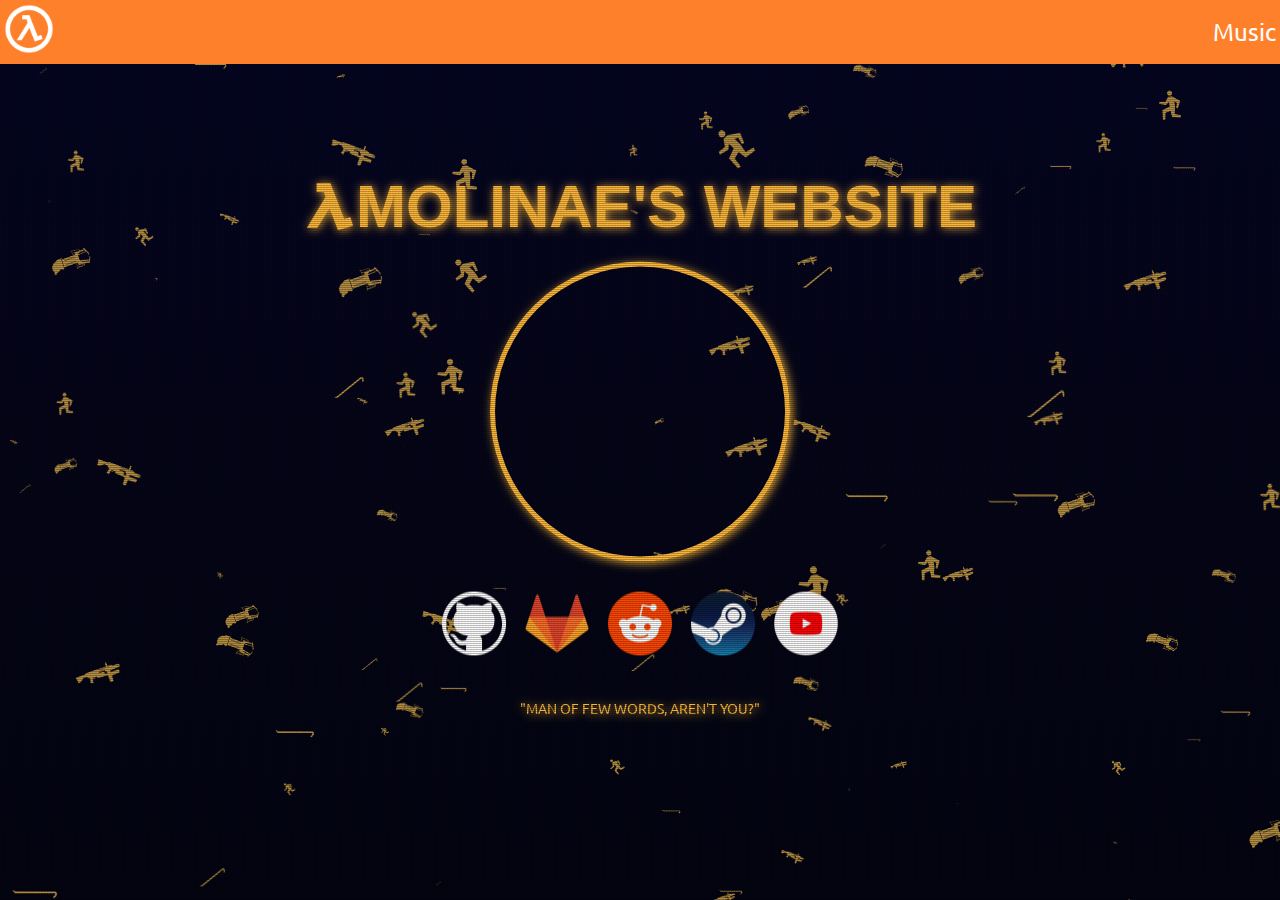
==== index.html @ 913134d8 "optimize and clean website" ====
<!DOCTYPE html>
<html lang="en">
<head>
	<meta charset="UTF-8">
	<meta name="viewport" content="width=device-width, initial-scale=1.0">
	<link rel="stylesheet" href="css/index.min.css">
	<link href="/assets/favicon.ico" rel="icon"/>
	<title>amolinae's website</title>
	<meta name=description content="Federal regulations require me to warn you that this next test chamber... is looking pretty good.">
</head>
<body>
	<nav class="navbar">
		<a href="https://amolinae.com"><img class="logo" src="assets/icons/lambda.webp" alt="λ" draggable=false></a>
		<ul class="navbarlinks">
			<li class="link"><a href="https://music.amolinae.com">Music</a></li>
			<li class="toggle"><a href="#"><i class="fas fa-bars"></i></a></li>
		</ul>
	</nav>
	<div id="particles-js">
		<div class="crt">
			<link href="https://fonts.googleapis.com/css2?family=Merriweather:ital,wght@1,300&family=Ubuntu:ital,wght@0,500;1,400&display=swap" rel="stylesheet">
			<div class="card">
				<script defer src="scripts/app.js"></script>
				<script src="scripts/tsparticles.bundle.min.js"></script>
				<h1><span style="font-family: lambda;">A</span>molinae's website</h1>
				<img src="https://www.gravatar.com/avatar/666833cd7db12b0b25cd6b6a48103cdf?s=300" draggable="false" class="profile" alt="profile"/>
				<div class="contact">
					<a href="https://github.com/amolinae06"><img class="icon" src="assets/icons/github.webp" draggable=false alt="github"></a>
					<a href="https://gitlab.com/amolinae06"><img class="icon" src="assets/icons/gitlab.webp" draggable=false alt="gitlab"></a>
					<a href="https://www.reddit.com/user/amolinae_games"><img class="icon" src="assets/icons/reddit.webp" draggable=false alt="reddit"></a>
					<a href="https://steamcommunity.com/id/amolinae"><img class="icon" src="assets/icons/steam.webp" draggable=falsea alt="steam"></a>
					<a href="https://www.youtube.com/channel/UCGIHuMYz8ptL2x8u794GTsg"><img class="icon" src="assets/icons/youtube.webp" draggable=false alt="youtube"></a>
				</div>
				<p class="quote">"Man of few words, aren't you?"</p>
			</div>
		</div>
	</div>
</body>
</html>
---- css/index.min.css ----
body,h2{color:#fff}h1,p{color:#feb938;text-shadow:1px 1px 10px #feb938;text-transform:uppercase;text-align:center;}.crt::after,.crt::before{content:" ";display:block;position:absolute;top:0;left:0;bottom:0;right:0;z-index:2;pointer-events:none}.profile,p{margin-left:auto}@font-face{font-family:lambda;src:url("/assets/fonts/lambda.ttf")}*{margin:0;padding:0;box-sizing:border-box}body{background:#000;background:linear-gradient(0deg,#00020f 0,#030416 50%,#020322 100%) center no-repeat fixed;background-size:cover}h1{background-size:300%;padding:20px;font-family:'Merriweather Sans',sans-serif}h2{text-align:center;font-family:Arial,Helvetica,sans-serif;font-weight:700;font-size:48px}li{list-style:none}p{padding:32px;font-family:'Arial Narrow',Arial,sans-serif;max-width:800px;margin-right:auto}.navbar,a{color:#fff}hr{border-top:2px solid #fff}a{text-decoration:none;font-size:24px;font-family:Ubuntu,sans-serif}#particles-js{z-index:-1}.crt::after{background:rgba(18,16,16,.1);opacity:0;animation:.15s infinite flicker}.crt::before{background:linear-gradient(rgba(18,16,16,0) 50%,rgba(0,0,0,.25) 50%),linear-gradient(90deg,rgba(255,0,0,.06),rgba(0,255,0,.02),rgba(0,0,255,.06));background-size:100% 2px,3px 100%}.crt{animation:1.6s infinite textShadow}.navbar{text-align:left;display:flex;align-items:center;justify-content:space-between;padding:4px;background-color:#ff802a;z-index:4;position:relative}.logo{height:50px;width:50px}.link{transition:text-shadow .5s ease-out 50ms}.link:hover{text-shadow:0 0 10px #fff,0 0 20px #ffd17c,0 0 30px #feb938,0 0 40px #ffb01d,0 0 50px #ffa600,0 0 60px #b66d00,0 0 70px #b66d00}.card{z-index:1;position:absolute;top:50%;left:50%;margin-right:-50%;transform:translate(-50%,-50%);height:auto;width:auto}.contact,.icon:hover,.profile{position:relative}.profile{display:block;margin-right:auto;border-radius:50%;box-shadow:2px 2px 10px #feb938;z-index:1}.contact{padding-top:30px;padding-bottom:5px;display:block;text-align:center;word-spacing:15px;z-index:2}.icon{z-index:inherit;transition:transform .2s ease-in-out .2s}.icon:hover{-webkit-transform:scale(1.2);-ms-transform:scale(1.2);transform:scale(1.2)}.quote{font-family:Ubuntu,serif}@media (orientation:landscape){h1{font-size:60px}.profile{height:300px;width:300px;border:5px solid #feb938}.icon{width:64px;height:64px}.quote{font-size:14px}}@media (orientation:portrait){h1{font-size:36px}.profile{height:225px;width:225px;border:4px solid #feb938}.icon{width:50px;height:50px}.quote{font-size:12px}}
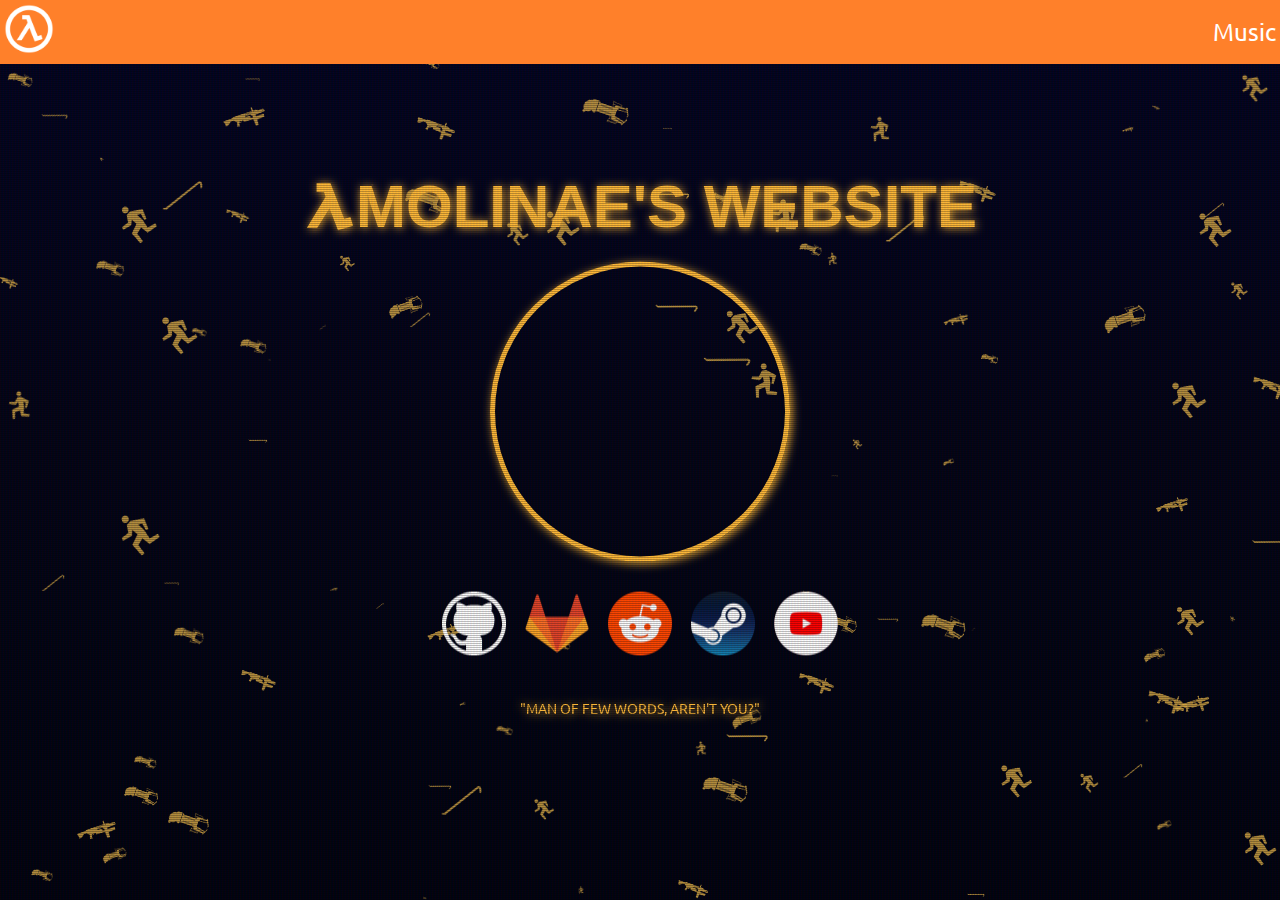
==== commit 11937699: "lole" ====
--- a/index.html
+++ b/index.html
@@ -17,11 +17,11 @@
 		</ul>
 	</nav>
 	<div id="particles-js">
+		<script src="scripts/tsparticles.bundle.min.js"></script>
 		<div class="crt">
+			<script defer src="scripts/app.js"></script>
 			<link href="https://fonts.googleapis.com/css2?family=Merriweather:ital,wght@1,300&family=Ubuntu:ital,wght@0,500;1,400&display=swap" rel="stylesheet">
 			<div class="card">
-				<script defer src="scripts/app.js"></script>
-				<script src="scripts/tsparticles.bundle.min.js"></script>
 				<h1><span style="font-family: lambda;">A</span>molinae's website</h1>
 				<img src="https://www.gravatar.com/avatar/666833cd7db12b0b25cd6b6a48103cdf?s=300" draggable="false" class="profile" alt="profile"/>
 				<div class="contact">
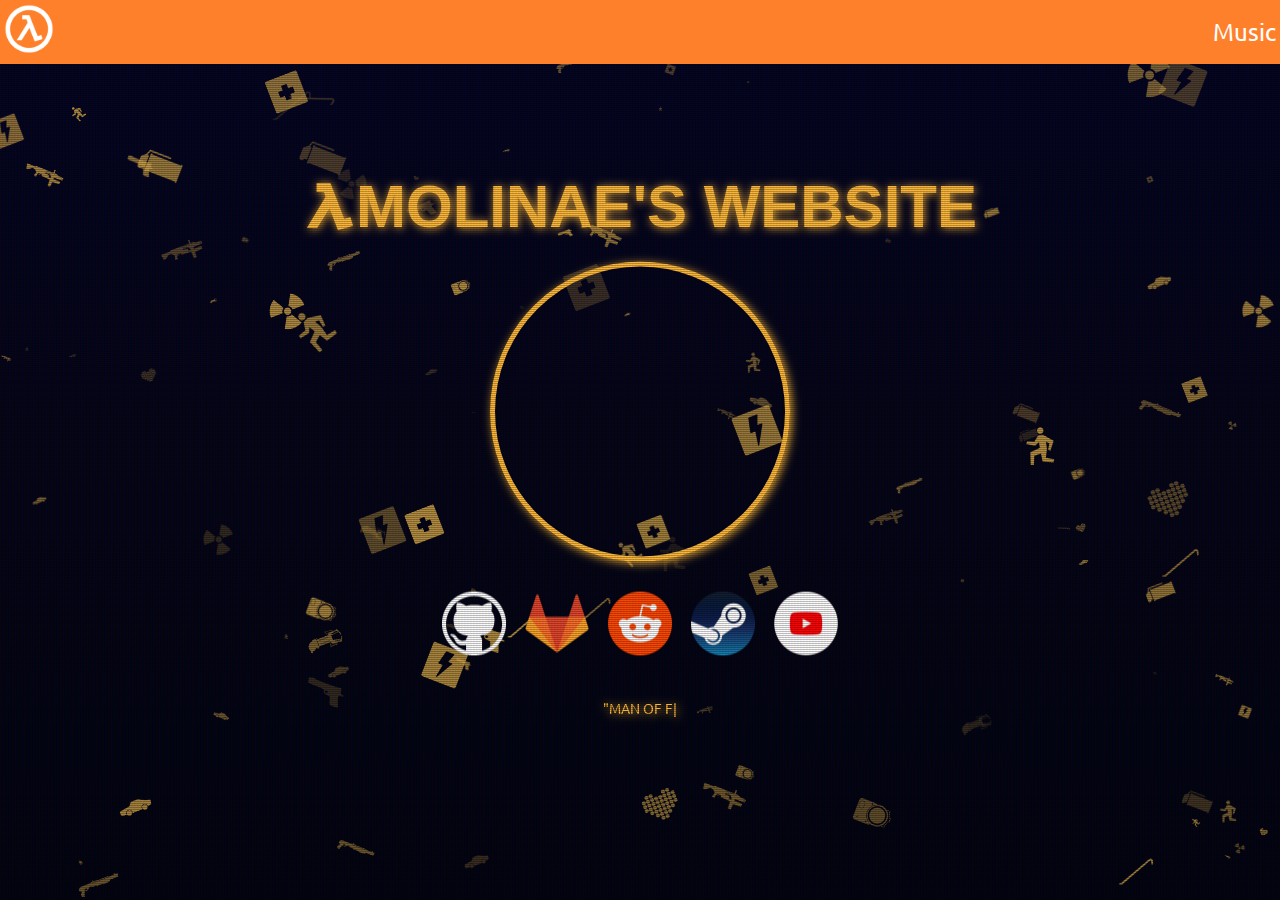
==== commit d0edcd83: "added more icons and rework some stuff" ====
--- a/index.html
+++ b/index.html
@@ -18,8 +18,8 @@
 	</nav>
 	<div id="particles-js">
 		<script src="scripts/tsparticles.bundle.min.js"></script>
+		<script src="scripts/typed.min.js"></script>
 		<div class="crt">
-			<script defer src="scripts/app.js"></script>
 			<link href="https://fonts.googleapis.com/css2?family=Merriweather:ital,wght@1,300&family=Ubuntu:ital,wght@0,500;1,400&display=swap" rel="stylesheet">
 			<div class="card">
 				<h1><span style="font-family: lambda;">A</span>molinae's website</h1>
@@ -31,7 +31,8 @@
 					<a href="https://steamcommunity.com/id/amolinae"><img class="icon" src="assets/icons/steam.webp" draggable=falsea alt="steam"></a>
 					<a href="https://www.youtube.com/channel/UCGIHuMYz8ptL2x8u794GTsg"><img class="icon" src="assets/icons/youtube.webp" draggable=false alt="youtube"></a>
 				</div>
-				<p class="quote">"Man of few words, aren't you?"</p>
+				<script defer src="scripts/app.min.js"></script>
+				<p class="quote"><span id="typed"></span></p>
 			</div>
 		</div>
 	</div>
--- a/css/index.min.css
+++ b/css/index.min.css
@@ -1 +1 @@
-body,h2{color:#fff}h1,p{color:#feb938;text-shadow:1px 1px 10px #feb938;text-transform:uppercase;text-align:center;}.crt::after,.crt::before{content:" ";display:block;position:absolute;top:0;left:0;bottom:0;right:0;z-index:2;pointer-events:none}.profile,p{margin-left:auto}@font-face{font-family:lambda;src:url("/assets/fonts/lambda.ttf")}*{margin:0;padding:0;box-sizing:border-box}body{background:#000;background:linear-gradient(0deg,#00020f 0,#030416 50%,#020322 100%) center no-repeat fixed;background-size:cover}h1{background-size:300%;padding:20px;font-family:'Merriweather Sans',sans-serif}h2{text-align:center;font-family:Arial,Helvetica,sans-serif;font-weight:700;font-size:48px}li{list-style:none}p{padding:32px;font-family:'Arial Narrow',Arial,sans-serif;max-width:800px;margin-right:auto}.navbar,a{color:#fff}hr{border-top:2px solid #fff}a{text-decoration:none;font-size:24px;font-family:Ubuntu,sans-serif}#particles-js{z-index:-1}.crt::after{background:rgba(18,16,16,.1);opacity:0;animation:.15s infinite flicker}.crt::before{background:linear-gradient(rgba(18,16,16,0) 50%,rgba(0,0,0,.25) 50%),linear-gradient(90deg,rgba(255,0,0,.06),rgba(0,255,0,.02),rgba(0,0,255,.06));background-size:100% 2px,3px 100%}.crt{animation:1.6s infinite textShadow}.navbar{text-align:left;display:flex;align-items:center;justify-content:space-between;padding:4px;background-color:#ff802a;z-index:4;position:relative}.logo{height:50px;width:50px}.link{transition:text-shadow .5s ease-out 50ms}.link:hover{text-shadow:0 0 10px #fff,0 0 20px #ffd17c,0 0 30px #feb938,0 0 40px #ffb01d,0 0 50px #ffa600,0 0 60px #b66d00,0 0 70px #b66d00}.card{z-index:1;position:absolute;top:50%;left:50%;margin-right:-50%;transform:translate(-50%,-50%);height:auto;width:auto}.contact,.icon:hover,.profile{position:relative}.profile{display:block;margin-right:auto;border-radius:50%;box-shadow:2px 2px 10px #feb938;z-index:1}.contact{padding-top:30px;padding-bottom:5px;display:block;text-align:center;word-spacing:15px;z-index:2}.icon{z-index:inherit;transition:transform .2s ease-in-out .2s}.icon:hover{-webkit-transform:scale(1.2);-ms-transform:scale(1.2);transform:scale(1.2)}.quote{font-family:Ubuntu,serif}@media (orientation:landscape){h1{font-size:60px}.profile{height:300px;width:300px;border:5px solid #feb938}.icon{width:64px;height:64px}.quote{font-size:14px}}@media (orientation:portrait){h1{font-size:36px}.profile{height:225px;width:225px;border:4px solid #feb938}.icon{width:50px;height:50px}.quote{font-size:12px}}+@font-face{font-family:"lambda";src:url(/assets/fonts/lambda.ttf)}*{margin:0;padding:0;box-sizing:border-box}body{color:#fff;background:rgb(0,0,0);background:linear-gradient(0deg,rgb(0,2,15) 0%,rgb(3,4,22) 50%,rgb(2,3,34) 100%) no-repeat center fixed;background-size:cover}h1{color:#feb938;text-shadow:1px 1px 10px #feb938;background-size:300%;padding:20px;text-transform:uppercase;text-align:center;font-family:'Merriweather Sans',sans-serif}h2{color:#fff;text-align:center;font-family:Arial,Helvetica,sans-serif;font-weight:700;font-size:48px}li{list-style:none}p{color:#feb938;text-shadow:1px 1px 10px #feb938;text-transform:uppercase;padding:32px;font-family:'Arial Narrow',Arial,sans-serif;text-align:center;max-width:800px;margin-left:auto;margin-right:auto}hr{border-top:2px solid rgb(255,255,255)}a{text-decoration:none;font-size:24px;font-family:'Ubuntu',sans-serif;color:#fff}#particles-js{z-index:-1}.crt::after{content:" ";display:block;position:absolute;top:0;left:0;bottom:0;right:0;background:rgba(18,16,16,.1);opacity:0;z-index:2;pointer-events:none}.crt::before{content:" ";display:block;position:absolute;top:0;left:0;bottom:0;right:0;background:linear-gradient(rgba(18,16,16,0) 50%,rgba(0,0,0,.25) 50%),linear-gradient(90deg,rgba(255,0,0,.06),rgba(0,255,0,.02),rgba(0,0,255,.06));z-index:2;background-size:100% 2px,3px 100%;pointer-events:none}.navbar{text-align:left;display:flex;align-items:center;justify-content:space-between;padding:4px;background-color:#ff802a;color:#fff;z-index:4;position:relative}.logo{height:50px;width:50px}.link{transition:text-shadow 0.5s ease-out 50ms}.link:hover{text-shadow:0 0 10px #fff,0 0 20px #ffd17c,0 0 30px #feb938,0 0 40px #ffb01d,0 0 50px #ffa600,0 0 60px #b66d00,0 0 70px #b66d00}.card{z-index:1;position:absolute;top:50%;left:50%;margin-right:-50%;transform:translate(-50%,-50%);height:auto;width:auto}.profile{display:block;position:relative;margin-left:auto;margin-right:auto;border-radius:50%;box-shadow:2px 2px 10px #feb938;;z-index:1}.contact{padding-top:30px;padding-bottom:5px;display:block;position:relative;text-align:center;word-spacing:15px;z-index:2}.icon{z-index:inherit;transition:transform 200ms ease-in-out 200ms}.icon:hover{-webkit-transform:scale(1.2);-ms-transform:scale(1.2);transform:scale(1.2);position:relative}.quote{font-family:'Ubuntu',serif}@media (orientation:landscape){h1{font-size:60px}.profile{height:300px;width:300px;border:5px solid #feb938}.icon{width:64px;height:64px}.quote{font-size:14px}}@media (orientation:portrait){h1{font-size:36px}.profile{height:225px;width:225px;border:4px solid #feb938}.icon{width:50px;height:50px}.quote{font-size:12px}}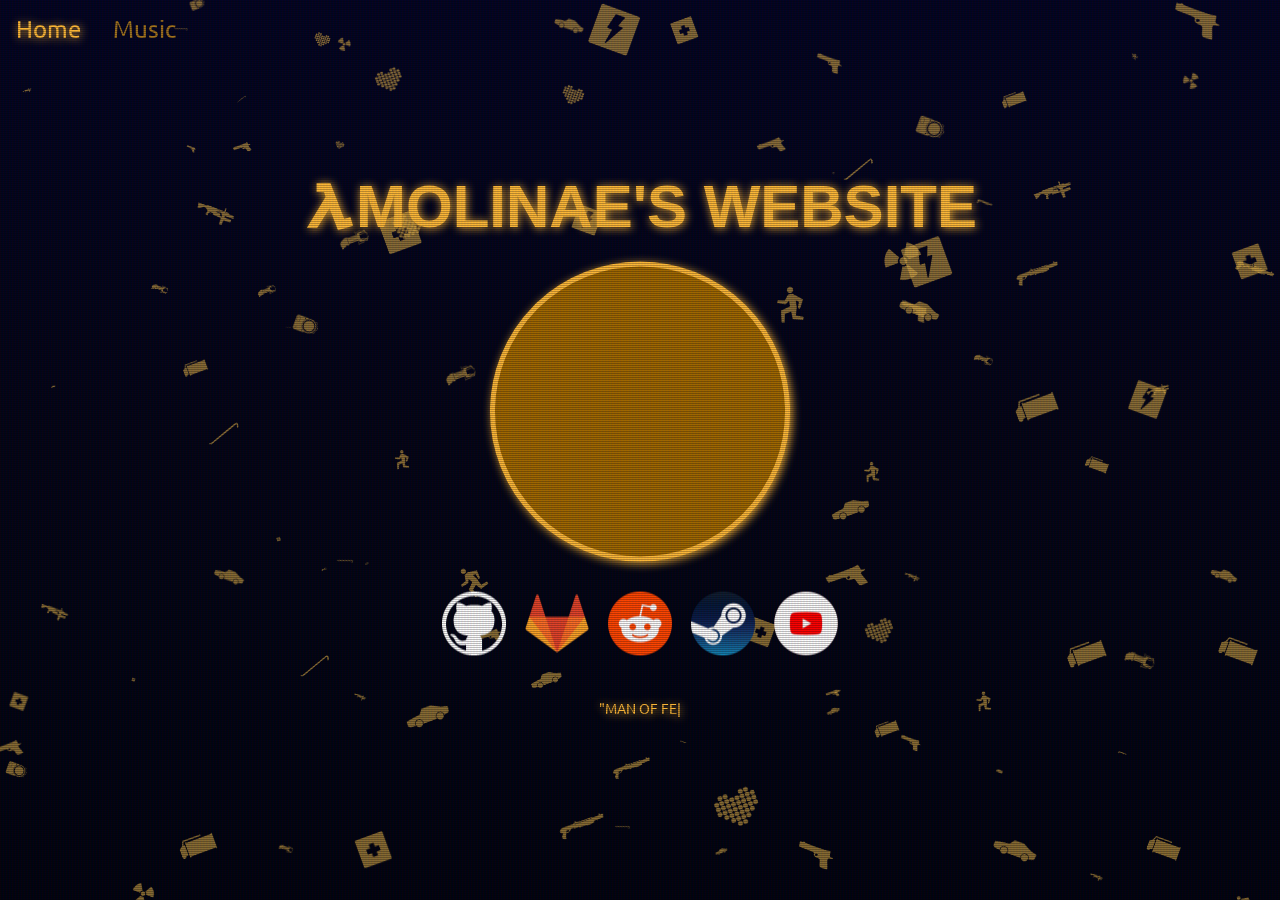
==== commit 207f3e84: "new navbar" ====
--- a/index.html
+++ b/index.html
@@ -3,22 +3,23 @@
 <head>
 	<meta charset="UTF-8">
 	<meta name="viewport" content="width=device-width, initial-scale=1.0">
-	<link rel="stylesheet" href="css/index.min.css">
+	<link rel="stylesheet" href="css/index.css">
 	<link href="/assets/favicon.ico" rel="icon"/>
 	<title>amolinae's website</title>
 	<meta name=description content="Federal regulations require me to warn you that this next test chamber... is looking pretty good.">
 </head>
 <body>
-	<nav class="navbar">
-		<a href="https://amolinae.com"><img class="logo" src="assets/icons/lambda.webp" alt="λ" draggable=false></a>
-		<ul class="navbarlinks">
-			<li class="link"><a href="https://music.amolinae.com">Music</a></li>
-			<li class="toggle"><a href="#"><i class="fas fa-bars"></i></a></li>
-		</ul>
-	</nav>
+	<header>
+	<div class="navbar">
+		<ul>
+			<li><a href="index.html">Home</a></li>
+			<li><a href="https://music.amolinae.com">Music</a></li>
+		</ul>	
+	</div>
+	</header>
 	<div id="particles-js">
-		<script src="scripts/tsparticles.bundle.min.js"></script>
-		<script src="scripts/typed.min.js"></script>
+	<script src="scripts/tsparticles.bundle.min.js"></script>
+	<script src="scripts/typed.min.js"></script>
 		<div class="crt">
 			<link href="https://fonts.googleapis.com/css2?family=Merriweather:ital,wght@1,300&family=Ubuntu:ital,wght@0,500;1,400&display=swap" rel="stylesheet">
 			<div class="card">
@@ -31,7 +32,7 @@
 					<a href="https://steamcommunity.com/id/amolinae"><img class="icon" src="assets/icons/steam.webp" draggable=falsea alt="steam"></a>
 					<a href="https://www.youtube.com/channel/UCGIHuMYz8ptL2x8u794GTsg"><img class="icon" src="assets/icons/youtube.webp" draggable=false alt="youtube"></a>
 				</div>
-				<script defer src="scripts/app.min.js"></script>
+				<script defer src="scripts/app.js"></script>
 				<p class="quote"><span id="typed"></span></p>
 			</div>
 		</div>
--- a/css/index.css
+++ b/css/index.css
@@ -0,0 +1,224 @@
+@font-face {
+    font-family: "lambda";
+    src: url("/assets/fonts/lambda.ttf");
+}
+
+* {
+	margin: 0;
+	padding: 0;
+	box-sizing: border-box;
+}
+
+body {
+	color: white;
+	background: rgb(0, 0, 0);
+	background: linear-gradient(0deg, rgb(0, 2, 15) 0%, rgb(3, 4, 22) 50%, rgb(2, 3, 34) 100%) no-repeat center fixed;
+	background-size: cover;
+}
+
+h1 {
+	color: #feb938;
+	text-shadow: 1px 1px 10px #feb938;
+	background-size: 300%;
+	padding: 20px;
+	text-transform: uppercase;
+	text-align: center;
+	font-family: 'Merriweather Sans', sans-serif;
+}
+
+h2 {
+	color: white;
+	text-align: center;
+	font-family: Arial, Helvetica, sans-serif;
+	font-weight: bold; 
+	font-size: 48px;
+}
+
+p {
+	color: #feb938;
+	text-shadow: 1px 1px 10px #feb938;
+	text-transform: uppercase;
+	padding: 32px;
+	font-family: 'Arial Narrow', Arial, sans-serif;
+	text-align: center;
+	max-width: 800px; 
+	margin-left: auto; 
+	margin-right: auto;
+}
+
+hr {
+	border-top: 2px solid rgb(255, 255, 255);
+
+}
+
+a {
+    text-decoration: none;
+	font-size: 24px;
+	font-family: 'Ubuntu', sans-serif;
+    color: white;
+}
+
+#particles-js {
+	z-index: -1;
+}
+
+/*CTR EFFECT*/
+.crt::after {
+	content: " ";
+	display: block;
+	position: absolute;
+	top: 0;
+	left: 0;
+	bottom: 0;
+	right: 0;
+	background: rgba(18, 16, 16, 0.1);
+	opacity: 0;
+	z-index: 2;
+	pointer-events: none;
+}
+
+.crt::before {
+	content: " ";
+	display: block;
+	position: absolute;
+	top: 0;
+	left: 0;
+	bottom: 0;
+	right: 0;
+	background: linear-gradient(rgba(18, 16, 16, 0) 50%, rgba(0, 0, 0, 0.25) 50%), linear-gradient(90deg, rgba(255, 0, 0, 0.06), rgba(0, 255, 0, 0.02), rgba(0, 0, 255, 0.06));
+	z-index: 2;
+	background-size: 100% 2px, 3px 100%;
+	pointer-events: none;
+}
+
+/*NAVBAR*/
+.navbar {
+	position: relative;
+	z-index: 2;
+}
+
+.navbar ul {
+	list-style-type: none;
+	overflow: hidden;
+	position: fixed;
+	margin: 0;
+	padding: 0;
+	top: 0;
+	width: 100%;
+}
+
+.navbar li {
+	display: inline;
+	float: left;
+}
+
+.navbar a {
+	z-index: 2;
+	font-size: 24px;
+	font-family: 'Ubuntu', sans-serif;
+	text-decoration: none;
+	display: block;
+	padding: 8px;
+}
+
+.navbar li a {
+	color: #a3741d;
+	display: block;
+	text-align: center;
+	padding: 14px 16px;
+}
+
+.navbar li a:hover {
+	color: #feb938;
+	text-shadow: 1px 1px 10px #feb938;
+}
+
+/*Full Card*/
+.card {
+	z-index: 1;
+	position: absolute;
+	top: 50%;
+	left: 50%;
+	margin-right: -50%;
+	transform: translate(-50%, -50%);
+	height: auto;
+	width: auto;
+}
+
+/*PROFILE AND HEADER*/
+.profile {
+	display: block;
+	background-color: #a06800;
+	position: relative;
+	margin-left: auto;
+	margin-right: auto;
+	border-radius: 50%;
+	box-shadow: 2px 2px 10px #feb938;;
+	z-index: 1;
+}
+
+.contact {
+	padding-top: 30px;
+	padding-bottom: 5px;
+	display: block;
+	position: relative;
+	text-align: center;
+	word-spacing: 15px;
+	z-index: 2;
+}
+
+/*ICONS*/
+.icon {
+	z-index: inherit;
+	transition: transform 200ms ease-in-out 200ms;
+}
+
+.icon:hover {
+	-webkit-transform : scale(1.2); /* Chrome, Opera 15+, Safari 3.1+ */
+	-ms-transform     : scale(1.2); /* IE 9 */
+	transform         : scale(1.2); /* Firefox 16+, IE 10+, Opera */
+	position: relative;
+}
+
+.quote {
+	font-family: 'Ubuntu', serif;
+}
+
+@media (orientation: landscape) {
+	h1 {
+		font-size: 60px;
+	}
+
+	.profile {
+		height:	300px;
+		width: 300px;
+		border: 5px solid #feb938;
+	}
+	.icon {
+		width: 64px; 
+		height: 64px;
+	}
+
+	.quote {
+		font-size: 14px;
+	}
+}
+  
+@media (orientation: portrait) {
+	h1 {
+		font-size: 36px;
+	}
+	.profile {
+		height:	225px;
+		width: 225px;
+		border: 4px solid #feb938;
+	}
+	.icon {
+		width: 50px; 
+		height: 50px;
+	}
+
+	.quote {
+		font-size: 12px;
+	}
+}
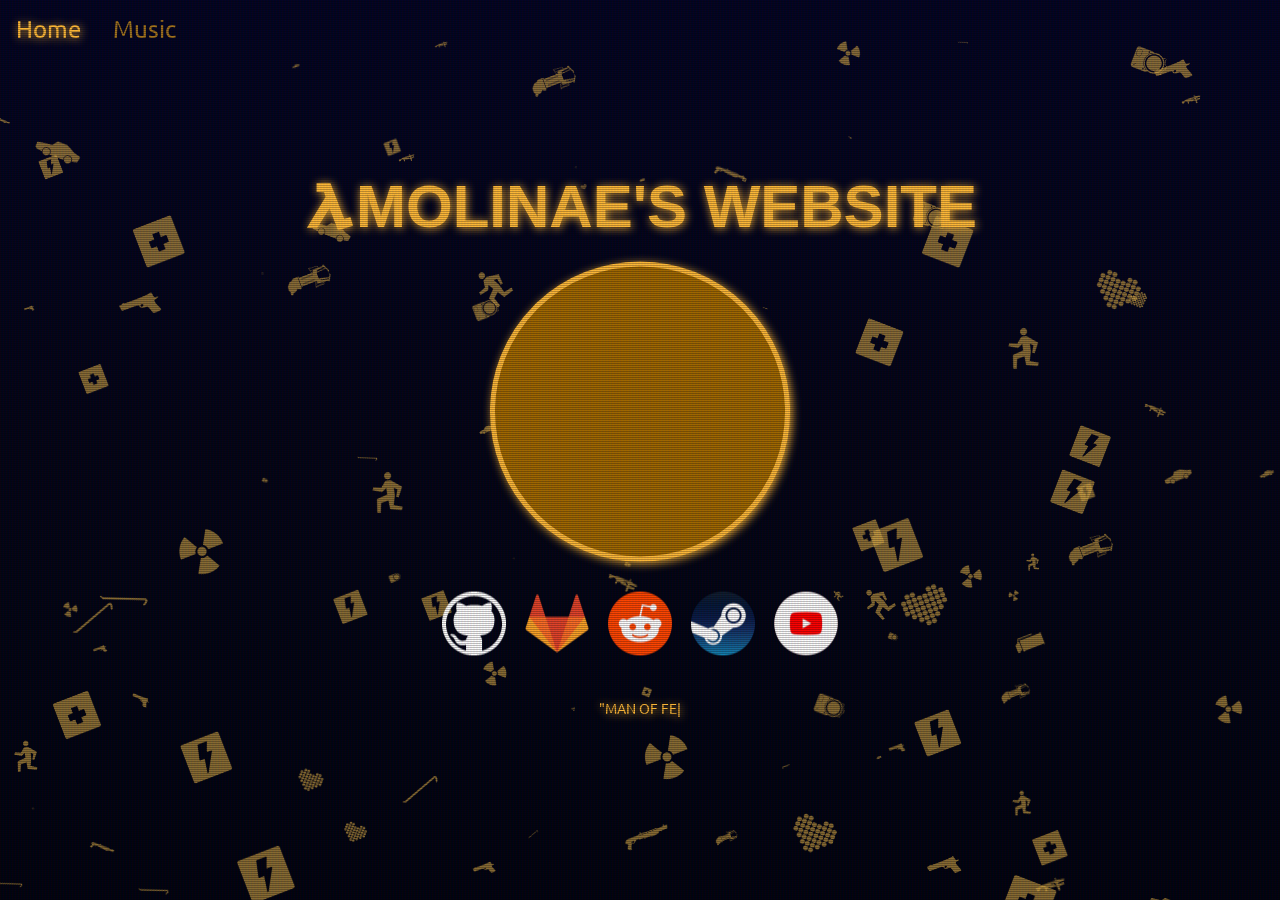
==== commit 6d763f7e: "updated navbar with new sounds" ====
--- a/index.html
+++ b/index.html
@@ -10,11 +10,13 @@
 </head>
 <body>
 	<header>
+		<audio id='RollOver' src='assets/sound/ui/buttonrollover.wav'></audio>
+		<audio id='ClickOver' src='assets/sound/ui/buttonclickrelease.wav'></audio>
 	<div class="navbar">
 		<ul>
-			<li><a href="index.html">Home</a></li>
-			<li><a href="https://music.amolinae.com">Music</a></li>
-		</ul>	
+			<li><a href="index.html" onmouseover="PlayRollSound('RollOver');" onclick="PlayClickSound('ClickOver')">Home</a></li>
+			<li><a href="https://music.amolinae.com"  onmouseover="PlayRollSound('RollOver')" onclick="PlayClickSound('ClickOver')">Music</a></li>
+		</ul>
 	</div>
 	</header>
 	<div id="particles-js">
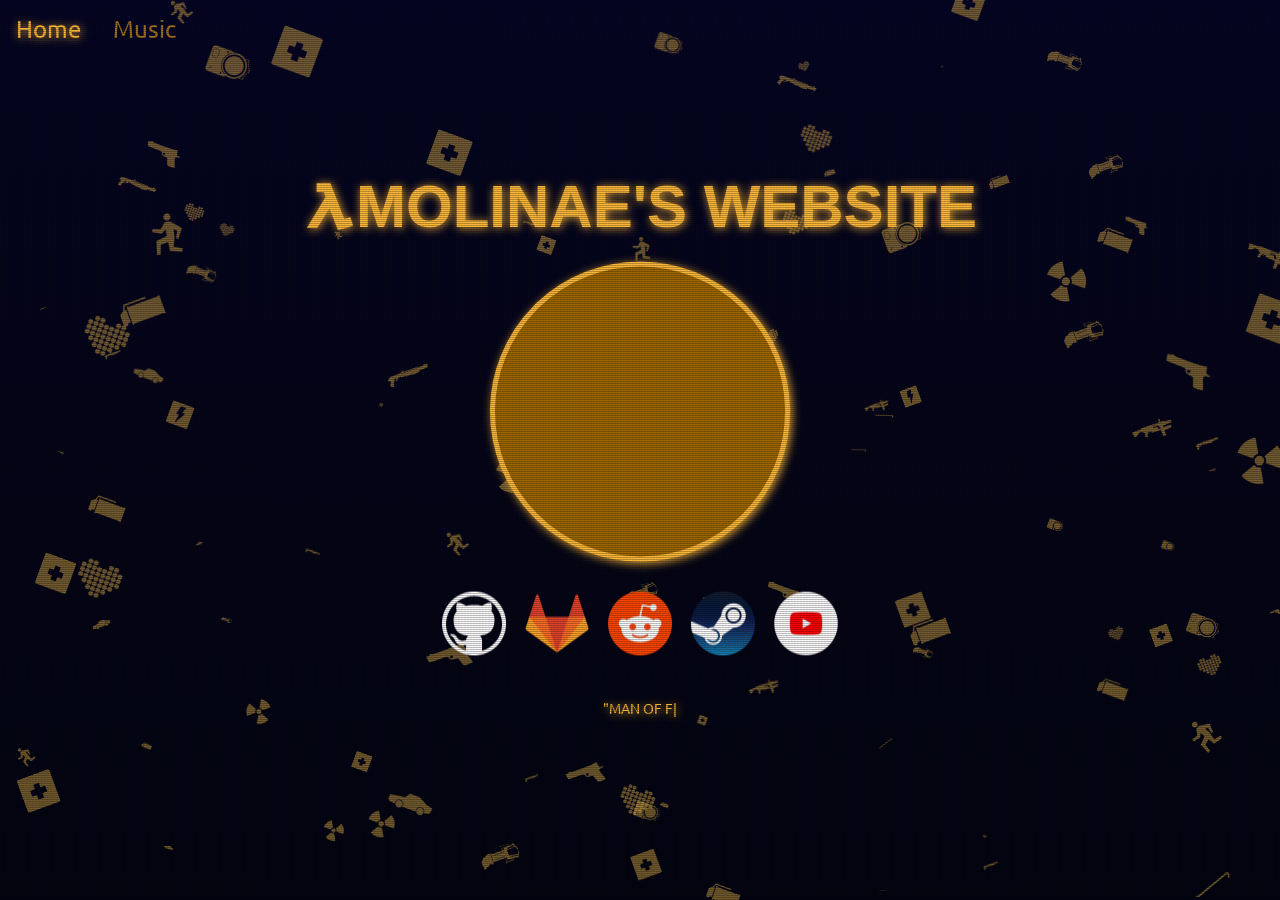
==== commit d4415f84: "removed some stuff" ====
--- a/index.html
+++ b/index.html
@@ -10,12 +10,10 @@
 </head>
 <body>
 	<header>
-		<audio id='RollOver' src='assets/sound/ui/buttonrollover.wav'></audio>
-		<audio id='ClickOver' src='assets/sound/ui/buttonclickrelease.wav'></audio>
 	<div class="navbar">
 		<ul>
-			<li><a href="index.html" onmouseover="PlayRollSound('RollOver');" onclick="PlayClickSound('ClickOver')">Home</a></li>
-			<li><a href="https://music.amolinae.com"  onmouseover="PlayRollSound('RollOver')" onclick="PlayClickSound('ClickOver')">Music</a></li>
+			<li><a href="index.html">Home</a></li>
+			<li><a href="https://music.amolinae.com">Music</a></li>
 		</ul>
 	</div>
 	</header>
@@ -28,7 +26,7 @@
 				<h1><span style="font-family: lambda;">A</span>molinae's website</h1>
 				<img src="https://www.gravatar.com/avatar/666833cd7db12b0b25cd6b6a48103cdf?s=300" draggable="false" class="profile" alt="profile"/>
 				<div class="contact">
-					<a href="https://github.com/amolinae06"><img class="icon" src="assets/icons/github.webp" draggable=false alt="github"></a>
+					<a href="https://github.com/amolinae06"><img class="icon" src="assets/icons/github.webp" draggable=false alt="github" ></a>
 					<a href="https://gitlab.com/amolinae06"><img class="icon" src="assets/icons/gitlab.webp" draggable=false alt="gitlab"></a>
 					<a href="https://www.reddit.com/user/amolinae_games"><img class="icon" src="assets/icons/reddit.webp" draggable=false alt="reddit"></a>
 					<a href="https://steamcommunity.com/id/amolinae"><img class="icon" src="assets/icons/steam.webp" draggable=falsea alt="steam"></a>
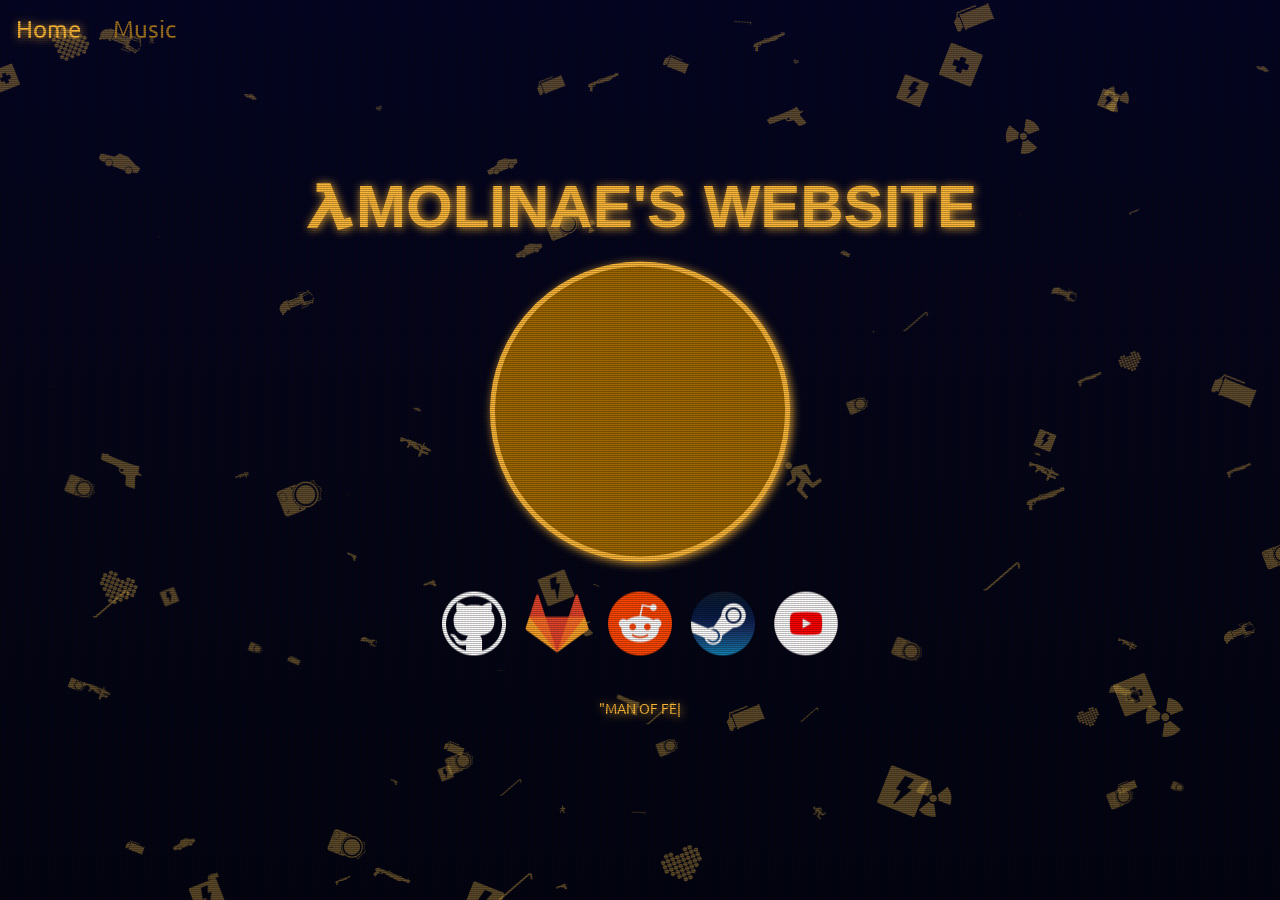
==== commit f1ba8aab: "use min instead of bloated version" ====
--- a/index.html
+++ b/index.html
@@ -32,7 +32,7 @@
 					<a href="https://steamcommunity.com/id/amolinae"><img class="icon" src="assets/icons/steam.webp" draggable=falsea alt="steam"></a>
 					<a href="https://www.youtube.com/channel/UCGIHuMYz8ptL2x8u794GTsg"><img class="icon" src="assets/icons/youtube.webp" draggable=false alt="youtube"></a>
 				</div>
-				<script defer src="scripts/app.js"></script>
+				<script defer src="scripts/app.min.js"></script>
 				<p class="quote"><span id="typed"></span></p>
 			</div>
 		</div>
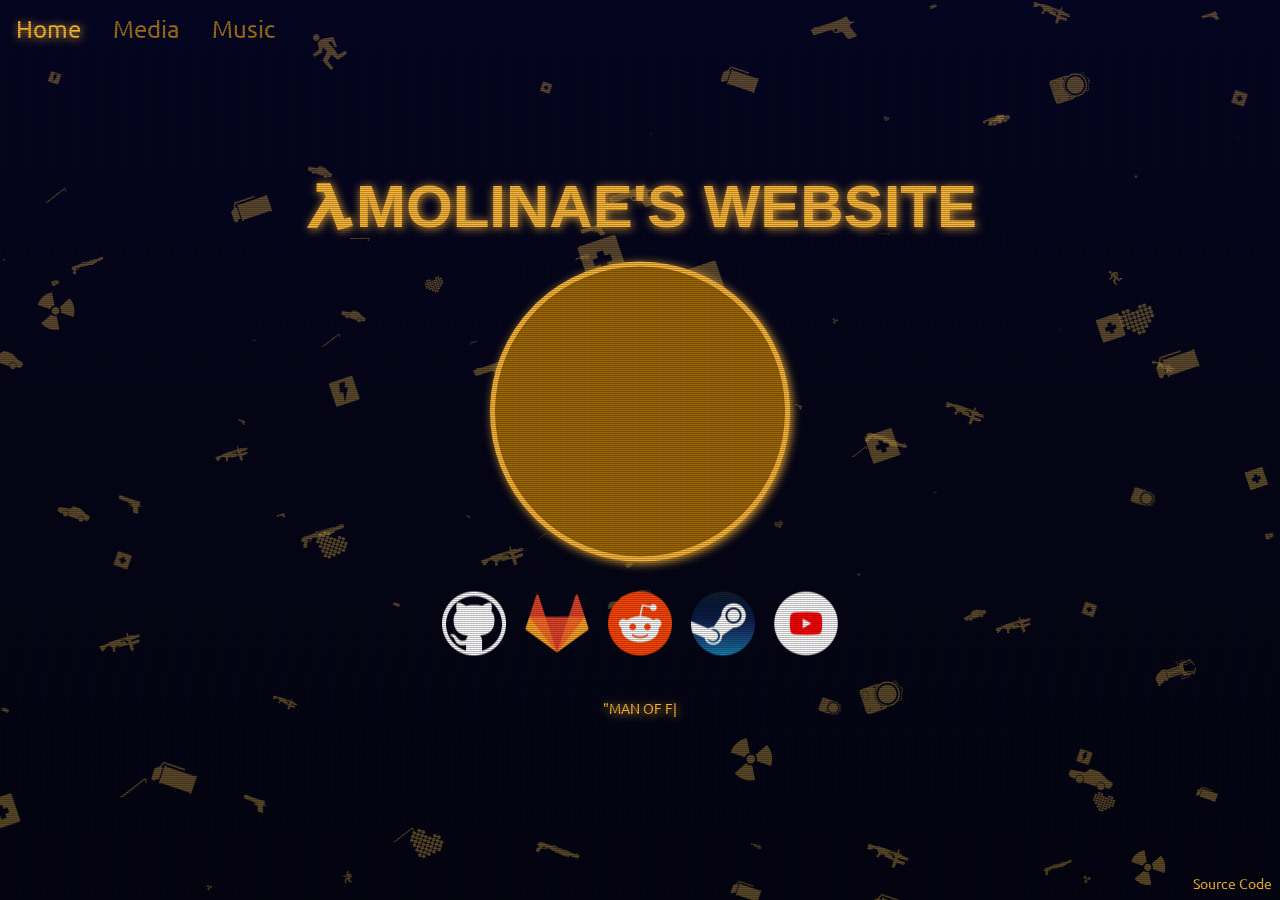
==== commit 5dfb962f: "updated and removed stuff" ====
--- a/index.html
+++ b/index.html
@@ -3,7 +3,7 @@
 <head>
 	<meta charset="UTF-8">
 	<meta name="viewport" content="width=device-width, initial-scale=1.0">
-	<link rel="stylesheet" href="css/index.css">
+	<link rel="stylesheet" href="css/index.min.css">
 	<link href="/assets/favicon.ico" rel="icon"/>
 	<title>amolinae's website</title>
 	<meta name=description content="Federal regulations require me to warn you that this next test chamber... is looking pretty good.">
@@ -13,6 +13,7 @@
 	<div class="navbar">
 		<ul>
 			<li><a href="index.html">Home</a></li>
+			<li><a href="https://media.amolinae.com">Media</a></li>
 			<li><a href="https://music.amolinae.com">Music</a></li>
 		</ul>
 	</div>
@@ -37,5 +38,6 @@
 			</div>
 		</div>
 	</div>
+	<div class="bottom"><a href="https://github.com/amolinae06/personal-website">Source Code</a></div>
 </body>
 </html>--- a/css/index.min.css
+++ b/css/index.min.css
@@ -0,0 +1 @@
+@font-face{font-family:"lambda";src:url(/assets/fonts/lambda.ttf)}*{margin:0;padding:0;box-sizing:border-box}body{color:#fff;background:rgb(0,0,0);background:linear-gradient(0deg,rgb(0,2,15) 0%,rgb(3,4,22) 50%,rgb(2,3,34) 100%) no-repeat center fixed;background-size:cover}h1{color:#feb938;text-shadow:1px 1px 10px #feb938;background-size:300%;padding:20px;text-transform:uppercase;text-align:center;font-family:'Merriweather Sans',sans-serif}h2{color:#fff;text-align:center;font-family:Arial,Helvetica,sans-serif;font-weight:700;font-size:48px}p{color:#feb938;text-shadow:1px 1px 10px #feb938;text-transform:uppercase;padding:32px;font-family:'Arial Narrow',Arial,sans-serif;text-align:center;max-width:800px;margin-left:auto;margin-right:auto}hr{border-top:2px solid rgb(255,255,255)}a{text-decoration:none;font-size:24px;font-family:'Ubuntu',sans-serif;color:#fff}#particles-js{z-index:-1}.crt::after{content:" ";display:block;position:absolute;top:0;left:0;bottom:0;right:0;background:rgba(18,16,16,.1);opacity:0;z-index:2;pointer-events:none}.crt::before{content:" ";display:block;position:absolute;top:0;left:0;bottom:0;right:0;background:linear-gradient(rgba(18,16,16,0) 50%,rgba(0,0,0,.25) 50%),linear-gradient(90deg,rgba(255,0,0,.06),rgba(0,255,0,.02),rgba(0,0,255,.06));z-index:2;background-size:100% 2px,3px 100%;pointer-events:none}.navbar{position:relative;z-index:2}.navbar ul{list-style-type:none;overflow:hidden;position:fixed;margin:0;padding:0;top:0;width:100%}.navbar li{display:inline;float:left}.navbar a{z-index:2;font-size:24px;font-family:'Ubuntu',sans-serif;text-decoration:none;display:block;padding:8px}.navbar li a{color:#a3741d;display:block;text-align:center;padding:14px 16px}.navbar li a:hover{color:#feb938;text-shadow:1px 1px 10px #feb938}.card{z-index:1;position:absolute;top:50%;left:50%;margin-right:-50%;transform:translate(-50%,-50%);height:auto;width:auto}.profile{display:block;background-color:#a06800;position:relative;margin-left:auto;margin-right:auto;border-radius:50%;box-shadow:2px 2px 10px #feb938;;z-index:1}.contact{padding-top:30px;padding-bottom:5px;display:block;position:relative;text-align:center;word-spacing:15px;z-index:2}.icon{z-index:inherit;transition:transform 200ms ease-in-out 200ms}.icon:hover{-webkit-transform:scale(1.2);-ms-transform:scale(1.2);transform:scale(1.2);position:relative}.quote{font-family:'Ubuntu',serif}.bottom{position:fixed;bottom:0;right:0}.bottom a{z-index:2;font-size:14px;font-family:'Ubuntu',sans-serif;color:#feb938;text-decoration:none;display:block;padding:8px}@media (orientation:landscape){h1{font-size:60px}.profile{height:300px;width:300px;border:5px solid #feb938}.icon{width:64px;height:64px}.quote{font-size:14px}}@media (orientation:portrait){h1{font-size:36px}.profile{height:225px;width:225px;border:4px solid #feb938}.icon{width:50px;height:50px}.quote{font-size:12px}}@media only screen and (max-width:600px){.navbar a{font-size:18px}}